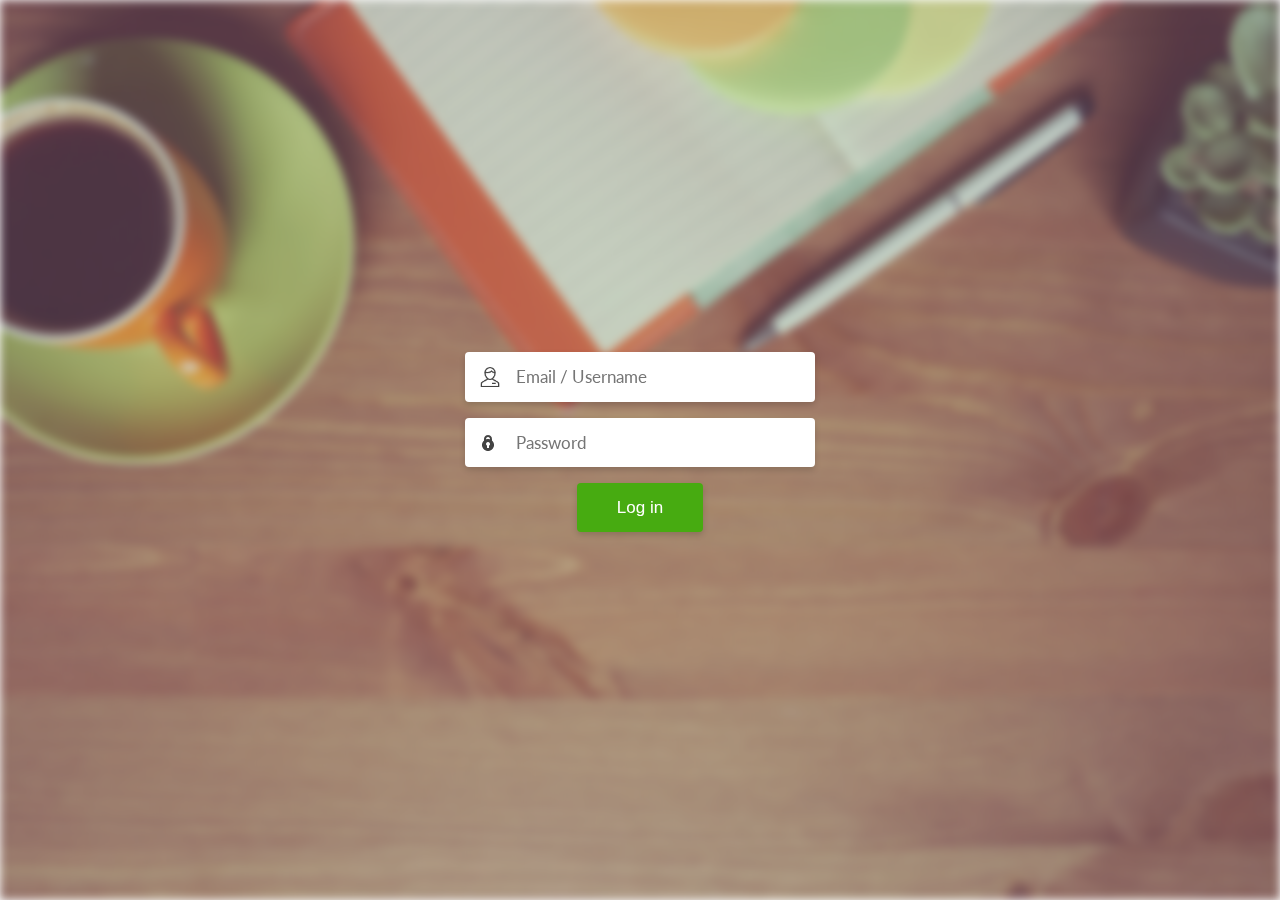
==== index.html @ d3d40a4d "Create login page" ====
<!DOCTYPE html>
<html lang="en" >
<head>
  <meta charset="UTF-8">
  <title>Login Page with Background Image Example</title>
  <link rel="stylesheet" href="styles/styles.css">

</head>
<body>
<div id="bg"></div>

<form>
  <div class="form-field">
    <input type="email" placeholder="Email / Username" required/>
  </div>
  
  <div class="form-field">
    <input type="password" placeholder="Password" required/>
  </div>
  
  <div class="form-field">
    <button class="btn" type="submit">Log in</button>
  </div>
</form>
  
</body>
</html>
---- styles/styles.css ----
@import url("https://fonts.googleapis.com/css?family=Lato:400,700");
#bg {
  background-image: url('../assets/background.jpg');
  position: fixed;
  left: 0;
  top: 0;
  width: 100%;
  height: 100%;
  background-size: cover;
  filter: blur(5px);
}

body {
  font-family: 'Lato', sans-serif;
  color: #4A4A4A;
  display: flex;
  justify-content: center;
  align-items: center;
  min-height: 100vh;
  overflow: hidden;
  margin: 0;
  padding: 0;
}



form {
  width: 350px;
  position: relative;
}
form .form-field::before {
  font-size: 20px;
  position: absolute;
  left: 15px;
  top: 17px;
  color: #888888;
  content: " ";
  display: block;
  background-size: cover;
  background-repeat: no-repeat;
}
form .form-field:nth-child(1)::before {
  background-image: url(../assets/user-icon.png);
  width: 20px;
  height: 20px;
  top: 15px;
}
form .form-field:nth-child(2)::before {
  background-image: url(../assets/lock-icon.png);
  width: 16px;
  height: 16px;
}
form .form-field {
  display: -webkit-box;
  display: -ms-flexbox;
  display: flex;
  -webkit-box-pack: justify;
  -ms-flex-pack: justify;
  justify-content: space-between;
  -webkit-box-align: center;
  -ms-flex-align: center;
  align-items: center;
  margin-bottom: 1rem;
  position: relative;
}
form input {
  font-family: inherit;
  width: 100%;
  outline: none;
  background-color: #fff;
  border-radius: 4px;
  border: none;
  display: block;
  padding: 0.9rem 0.7rem;
  box-shadow: 0px 3px 6px rgba(0, 0, 0, 0.16);
  font-size: 17px;
  color: #4A4A4A;
  text-indent: 40px;
}
form .btn {
  outline: none;
  border: none;
  cursor: pointer;
  display: inline-block;
  margin: 0 auto;
  padding: 0.9rem 2.5rem;
  text-align: center;
  background-color: #47AB11;
  color: #fff;
  border-radius: 4px;
  box-shadow: 0px 3px 6px rgba(0, 0, 0, 0.16);
  font-size: 17px;
}
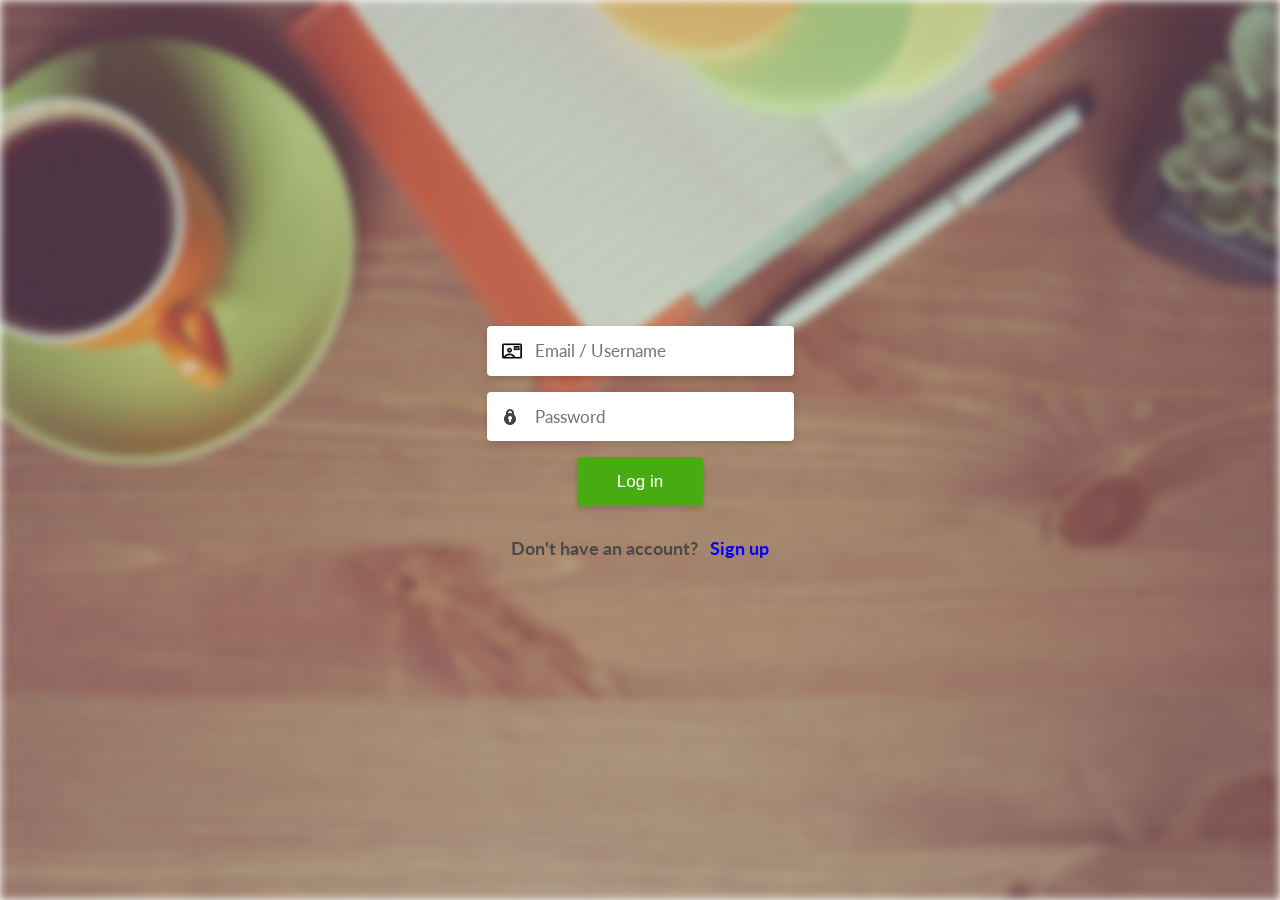
==== commit 91800a20: "Add signup form" ====
--- a/index.html
+++ b/index.html
@@ -1,27 +1,32 @@
 <!DOCTYPE html>
-<html lang="en" >
+<html lang="en">
 <head>
   <meta charset="UTF-8">
   <title>Login Page with Background Image Example</title>
   <link rel="stylesheet" href="styles/styles.css">
-
 </head>
 <body>
 <div id="bg"></div>
 
-<form>
+<form id="loginForm" action="/login">
   <div class="form-field">
-    <input type="email" placeholder="Email / Username" required/>
+    <input id="email" type="email" placeholder="Email / Username" required/>
+  </div>
+  
+  <div class="form-field" id="usernameField">
+    <input id="username" type="text" placeholder="Username" required/>
   </div>
   
   <div class="form-field">
-    <input type="password" placeholder="Password" required/>
+    <input id="password" type="password" placeholder="Password" required/>
   </div>
   
   <div class="form-field">
-    <button class="btn" type="submit">Log in</button>
+    <button id="submitButton" class="btn" type="submit">Log in</button>
   </div>
+  <h2 id="toggleText">Don't have an account? <a id="toggleLink" href="#">Sign up</a></h2>
 </form>
-  
+
+<script src="/scripts/script.js"></script>
 </body>
 </html>--- a/styles/styles.css
+++ b/styles/styles.css
@@ -1,4 +1,5 @@
 @import url("https://fonts.googleapis.com/css?family=Lato:400,700");
+
 #bg {
   background-image: url('../assets/background.jpg');
   position: fixed;
@@ -27,7 +28,12 @@
 form {
   width: 350px;
   position: relative;
+  display: flex;
+  flex-direction: column;
+  justify-content: center;
+  align-items: center;
 }
+
 form .form-field::before {
   font-size: 20px;
   position: absolute;
@@ -39,20 +45,30 @@
   background-size: cover;
   background-repeat: no-repeat;
 }
+
 form .form-field:nth-child(1)::before {
-  background-image: url(../assets/user-icon.png);
+  background-image: url(../assets/email.png);
   width: 20px;
   height: 20px;
   top: 15px;
 }
+
 form .form-field:nth-child(2)::before {
+    background-image: url(../assets/user-icon.png);
+    width: 20px;
+    height: 20px;
+    top: 15px;
+  }
+
+form .form-field:nth-child(3)::before {
   background-image: url(../assets/lock-icon.png);
   width: 16px;
   height: 16px;
 }
+
+
+
 form .form-field {
-  display: -webkit-box;
-  display: -ms-flexbox;
   display: flex;
   -webkit-box-pack: justify;
   -ms-flex-pack: justify;
@@ -63,6 +79,7 @@
   margin-bottom: 1rem;
   position: relative;
 }
+
 form input {
   font-family: inherit;
   width: 100%;
@@ -71,12 +88,13 @@
   border-radius: 4px;
   border: none;
   display: block;
-  padding: 0.9rem 0.7rem;
+  padding: 0.9rem 3rem;
   box-shadow: 0px 3px 6px rgba(0, 0, 0, 0.16);
   font-size: 17px;
   color: #4A4A4A;
-  text-indent: 40px;
+  text-indent: 0px;
 }
+
 form .btn {
   outline: none;
   border: none;
@@ -90,4 +108,33 @@
   border-radius: 4px;
   box-shadow: 0px 3px 6px rgba(0, 0, 0, 0.16);
   font-size: 17px;
+}
+
+form .form-field h2 {
+    font-size: 18px;
+    margin-top: 1rem;
+    margin-bottom: 1rem;
+    text-align: center;
+}
+  
+
+form #toggleLink {
+    margin-left: 0.5rem;
+    text-decoration: none;
+    color: blue;
+}
+
+form #toggleText {
+    font-size: 18px;
+}
+  
+
+form #username {
+    width: 100%;
+    height: 100%;
+}
+
+
+#usernameField{
+    display:none;
 }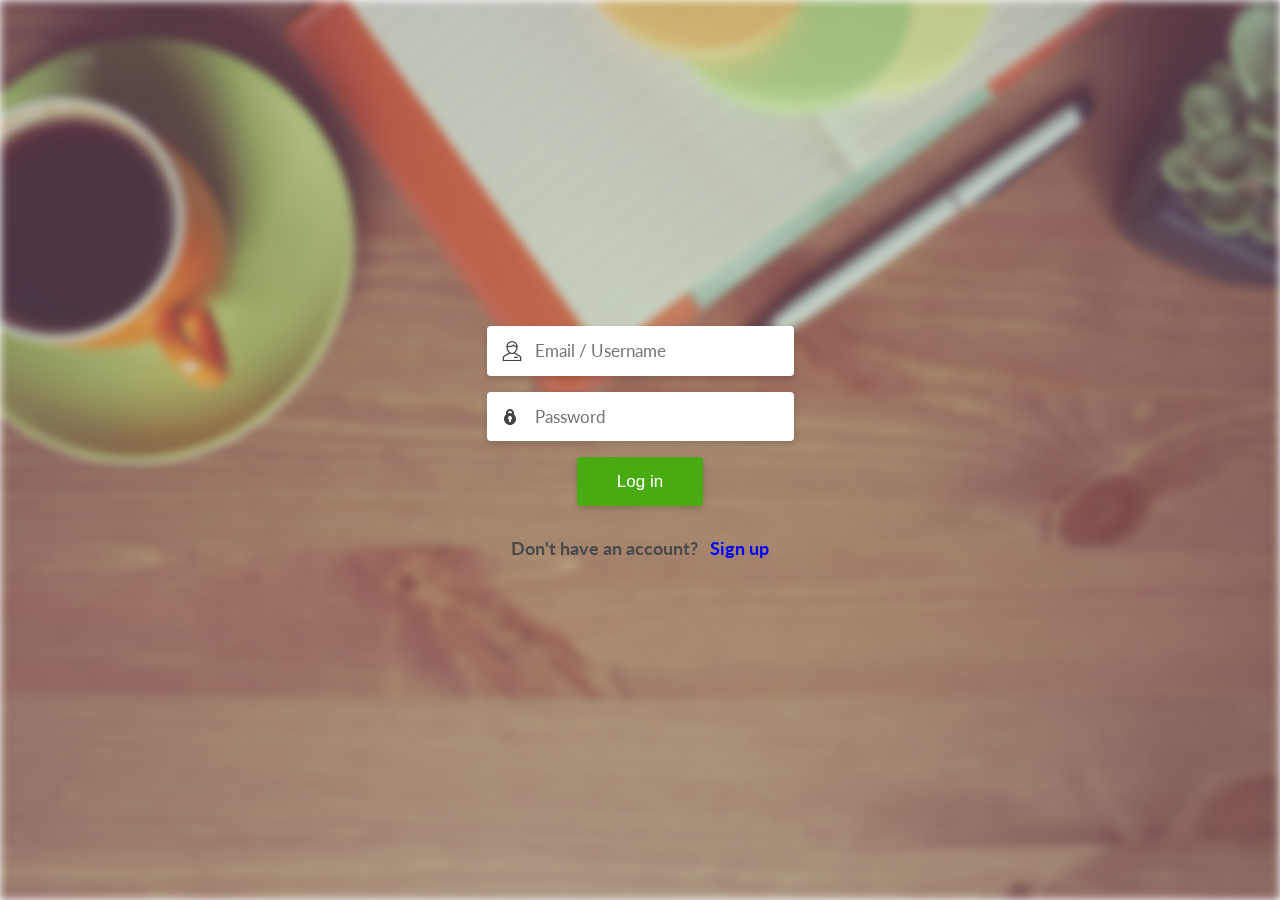
==== commit 78ab73b9: "Handle authentication, test on local storage" ====
--- a/index.html
+++ b/index.html
@@ -10,11 +10,11 @@
 
 <form id="loginForm" action="/login">
   <div class="form-field">
-    <input id="email" type="email" placeholder="Email / Username" required/>
+    <input id="username" type="text" placeholder="Username" required/>
   </div>
   
-  <div class="form-field" id="usernameField">
-    <input id="username" type="text" placeholder="Username" required/>
+  <div class="form-field" id="emailField">
+    <input id="email" type="email" placeholder="Email" required/>
   </div>
   
   <div class="form-field">
--- a/styles/styles.css
+++ b/styles/styles.css
@@ -47,14 +47,14 @@
 }
 
 form .form-field:nth-child(1)::before {
-  background-image: url(../assets/email.png);
+  background-image: url(../assets/user-icon.png);
   width: 20px;
   height: 20px;
   top: 15px;
 }
 
 form .form-field:nth-child(2)::before {
-    background-image: url(../assets/user-icon.png);
+    background-image: url(../assets/email.png);
     width: 20px;
     height: 20px;
     top: 15px;
